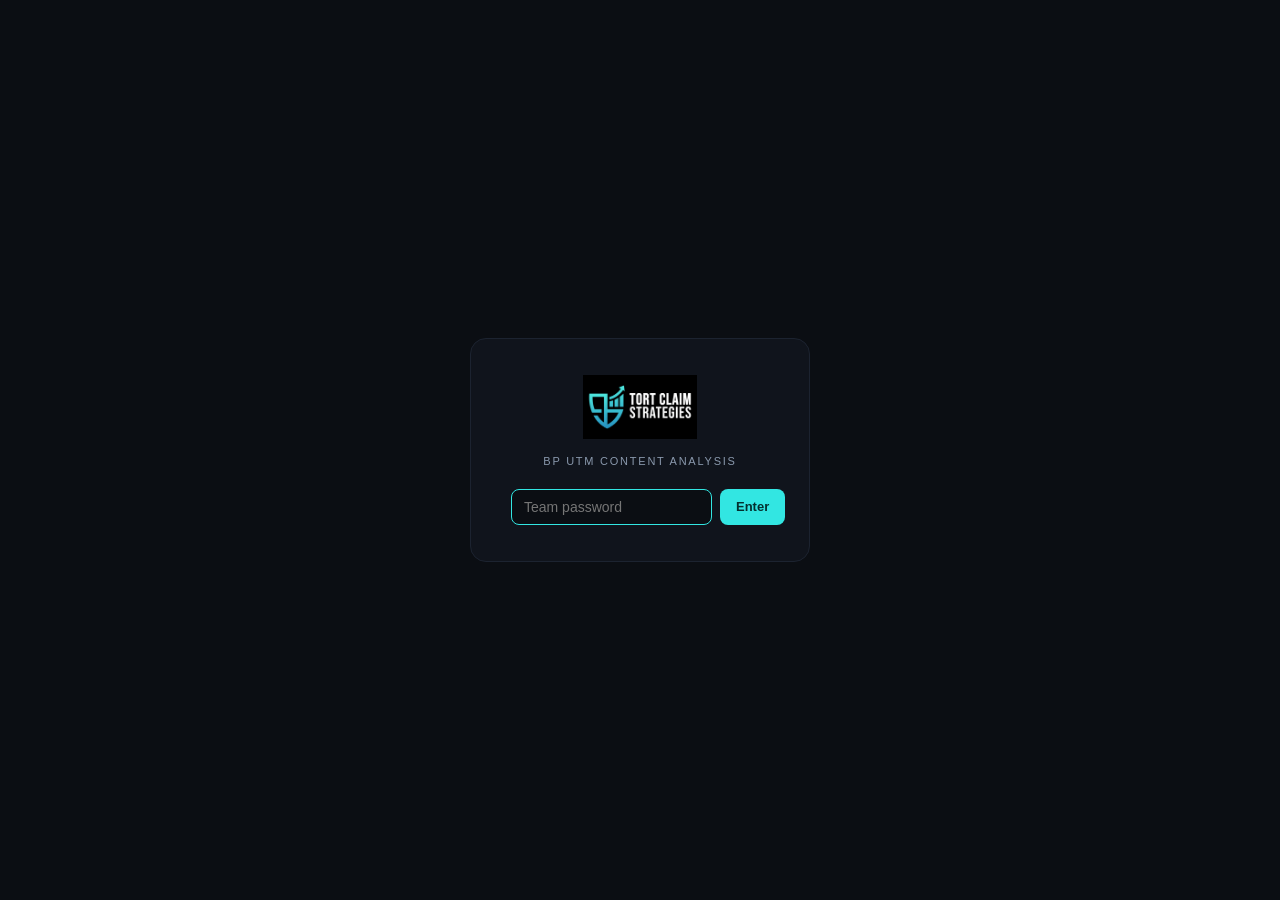
==== bp-utm.html @ a40df975 "Add BP UTM Content Analysis page with 6 filters (platform, tort, marketer, window, min payable, min " ====
<!DOCTYPE html>
<html lang="en">
<head>
<meta charset="UTF-8">
<meta name="viewport" content="width=device-width, initial-scale=1.0">
<title>BP UTM Content Analysis — TCS</title>
<link rel="stylesheet" href="styles.css">
<style>
/* BP UTM Analysis — 6-filter layout */
.bp-utm-controls { background: var(--bg2); border: 1px solid var(--line-dark); border-radius: 14px; padding: 18px 20px; margin-bottom: 20px; }
.bp-utm-controls-row { display: flex; gap: 14px; flex-wrap: wrap; align-items: flex-end; }
.bp-utm-controls label { font-size: 11px; color: var(--muted); text-transform: uppercase; letter-spacing: .08em; display: block; margin-bottom: 4px; }
.bp-utm-controls select, .bp-utm-controls input { background: #0b0e13; border: 1px solid var(--line-dark); border-radius: 8px; color: #e8eef5; padding: 8px 12px; font-size: 13px; outline: none; }
.bp-utm-controls select:focus, .bp-utm-controls input:focus { border-color: var(--accent); }
.bp-utm-controls button { background: var(--accent); color: #04302f; font-weight: 700; border: none; border-radius: 8px; padding: 8px 20px; font-size: 13px; cursor: pointer; }
.bp-utm-controls button:hover { background: var(--accent2); }
.bp-utm-controls .num-input { width: 80px; }

.bp-utm-section { margin-bottom: 28px; }
.bp-utm-section-title { font-size: 12px; letter-spacing: .16em; text-transform: uppercase; color: var(--accent); margin: 26px 0 12px; display: flex; align-items: center; gap: 10px; }
.bp-utm-section-title::after { content: ""; flex: 1; height: 1px; background: var(--line-dark); }

.bp-utm-total { background: var(--bg2); border: 1px solid var(--line-dark); border-radius: 12px; padding: 16px 20px; margin-bottom: 16px; }
.bp-utm-total .big { font-size: 18px; font-weight: 700; color: #fff; }
.bp-utm-total .small { font-size: 12px; color: var(--muted); margin-top: 4px; }

.bp-utm-table-wrap { background: var(--panel); color: var(--ink); border-radius: 14px; overflow: hidden; box-shadow: 0 10px 30px rgba(0,0,0,.35); margin-top: 6px; }
.bp-utm-table-wrap .scroll { overflow-x: auto; }
.bp-utm-table { width: 100%; border-collapse: collapse; font-size: 12.5px; }
.bp-utm-table thead th { background: var(--panel2); color: var(--ink-soft); text-align: left; font-size: 10.5px; text-transform: uppercase; letter-spacing: .06em; padding: 10px 12px; border-bottom: 1px solid var(--line); }
.bp-utm-table tbody td { padding: 10px 12px; border-bottom: 1px solid var(--line); vertical-align: middle; }
.bp-utm-table tbody tr:last-child td { border-bottom: none; }
.bp-utm-table tbody tr:hover { background: #f0f6f9; }
.bp-utm-table .num { text-align: right; font-variant-numeric: tabular-nums; }
.bp-utm-table .label { font-weight: 600; color: var(--ink); max-width: 400px; }
.bp-utm-table .marketer-tag { font-size: 10px; font-weight: 700; padding: 2px 6px; border-radius: 4px; margin-right: 6px; }
.bp-utm-table .marketer-jor { background: rgba(50,230,226,.14); color: #0a8a86; }
.bp-utm-table .marketer-cha { background: rgba(245,165,36,.14); color: #a86a08; }
.bp-utm-table .marketer-mo { background: rgba(48,164,108,.14); color: #1f7a4d; }
.bp-utm-table .marketer-unt { background: rgba(138,153,173,.14); color: #5b6b7f; }
.bp-utm-table .platform-tag { font-size: 9px; font-weight: 700; padding: 2px 5px; border-radius: 4px; margin-right: 4px; }
.bp-utm-table .platform-meta { background: rgba(24,119,242,.14); color: #1877f2; }
.bp-utm-table .platform-yt { background: rgba(255,0,0,.14); color: #ff0000; }

.cvr-high { color: var(--green); font-weight: 700; }
.cvr-mid { color: #a86a08; font-weight: 600; }
.cvr-low { color: var(--red); font-weight: 600; }

.flag { font-size: 11px; margin-left: 6px; }
.flag-green { color: var(--green); }
.flag-amber { color: var(--amber); }
.flag-red { color: var(--red); }

.dim-grid { display: grid; grid-template-columns: repeat(auto-fit, minmax(280px, 1fr)); gap: 14px; margin-top: 12px; }
.dim-card { background: var(--bg2); border: 1px solid var(--line-dark); border-radius: 10px; padding: 12px 14px; }
.dim-card h5 { font-size: 11px; color: var(--accent); text-transform: uppercase; letter-spacing: .1em; margin-bottom: 8px; }
.dim-row { display: flex; justify-content: space-between; font-size: 12px; padding: 4px 0; border-bottom: 1px solid var(--line-dark); }
.dim-row:last-child { border-bottom: none; }
.dim-row .v { font-weight: 600; color: #fff; }
.dim-row .n { color: var(--muted); font-variant-numeric: tabular-nums; }

.loading-utm { text-align: center; color: var(--muted); font-size: 14px; padding: 60px 0; }
.error-utm { text-align: center; color: var(--red); font-size: 14px; padding: 60px 0; }
.empty-utm { text-align: center; color: var(--muted); font-size: 14px; padding: 40px; font-style: italic; }

@media (max-width: 820px) {
  .bp-utm-controls-row { flex-direction: column; align-items: stretch; }
  .dim-grid { grid-template-columns: 1fr; }
}
</style>
</head>
<body>

<!-- Password gate -->
<div id="gate" class="gate">
  <div class="gate-box">
    <img src="assets/logo.png" alt="Tort Claim Strategies">
    <div class="gate-sub">BP UTM Content Analysis</div>
    <form id="gate-form" autocomplete="off">
      <input type="password" id="gate-pw" placeholder="Team password" autofocus>
      <button type="submit">Enter</button>
    </form>
    <div id="gate-err" class="gate-err hidden">Wrong password.</div>
  </div>
</div>

<div id="app" class="wrap hidden">
  <header>
    <div class="brand">
      <img src="assets/logo.png" alt="Tort Claim Strategies">
      <div class="sub">BP UTM Content Analysis</div>
    </div>
    <div style="display:flex;gap:12px;align-items:center">
      <a href="index.html" style="color:var(--accent);font-size:12px;text-decoration:none;border:1px solid var(--line-dark);padding:6px 12px;border-radius:6px;">← Dashboard</a>
      <div class="fresh" id="fresh">Loading…</div>
    </div>
  </header>

  <div id="content">
    <div class="loading-utm">Loading BP UTM data…</div>
  </div>

  <footer id="footer">TCS Internal · BP UTM Content Analysis · <span class="amber-text">shared-password access</span></footer>
</div>

<script>
const TCS_DASH_PASSWORD = "tcs";
const AUTH_KEY = "tcs_bp_utm_auth";

// Password gate
(function initGate() {
  const gate = document.getElementById("gate");
  const app = document.getElementById("app");
  const form = document.getElementById("gate-form");
  const pw = document.getElementById("gate-pw");
  const err = document.getElementById("gate-err");

  function unlock() {
    gate.classList.add("hidden");
    app.classList.remove("hidden");
    loadData();
  }

  if (sessionStorage.getItem(AUTH_KEY) === "1") { unlock(); return; }

  form.addEventListener("submit", (e) => {
    e.preventDefault();
    if (pw.value === TCS_DASH_PASSWORD) {
      sessionStorage.setItem(AUTH_KEY, "1");
      unlock();
    } else {
      err.classList.remove("hidden");
      pw.value = "";
      pw.focus();
    }
  });
})();

let rawData = null;
let currentPlatform = "all";
let currentTort = "all";
let currentMarketer = "all";
let currentWindow = "7d";
let minPayable = 5;
let minSigned = 1;

function esc(s) {
  return String(s).replace(/[&<>"']/g, (c) => ({
    "&": "&amp;", "<": "&lt;", ">": "&gt;", '"': "&quot;", "'": "&#39;"
  }[c]));
}

function fmtPct(v) {
  if (v === null || v === undefined) return "—";
  return Number(v).toFixed(1).replace(/\.0$/, "") + "%";
}

function cvrClass(v, target) {
  if (v === null || v === undefined) return "";
  if (target && v >= target) return "cvr-high";
  if (v >= 15) return "cvr-high";
  if (v >= 8) return "cvr-mid";
  return "cvr-low";
}

function cvrFlag(v, target) {
  if (v === null || v === undefined) return "";
  if (target && v >= target) return '<span class="flag flag-green">✅</span>';
  if (v >= 25) return '<span class="flag flag-green">✅</span>';
  if (v >= 15) return '<span class="flag flag-amber">⚠️</span>';
  return '<span class="flag flag-red">🔴</span>';
}

function marketerTag(m) {
  const cls = m === "Jordan" ? "marketer-jor" : m === "Charlie" ? "marketer-cha" : m === "Morane" ? "marketer-mo" : "marketer-unt";
  const short = m === "Jordan" ? "JOR" : m === "Charlie" ? "CHA" : m === "Morane" ? "MO" : "UNT";
  return `<span class="marketer-tag ${cls}">${short}</span>`;
}

function platformTag(p) {
  if (p === "Meta") return '<span class="platform-tag platform-meta">M</span>';
  if (p === "YouTube") return '<span class="platform-tag platform-yt">YT</span>';
  return '';
}

async function loadData() {
  try {
    const r = await fetch("bp_utm_data.json?t=" + Date.now());
    if (!r.ok) throw new Error("No bp_utm_data.json — run build_bp_utm_data.py first");
    rawData = await r.json();
    document.getElementById("fresh").innerHTML = 
      `Data as of <b>${rawData.generated_at}</b>`;
    renderControls();
    renderAnalysis();
  } catch (e) {
    document.getElementById("content").innerHTML = 
      `<div class="error-utm">Failed to load data: ${esc(e.message)}<br><br>
       <small>Run: HOME=/Users/andyoc python3 build_bp_utm_data.py</small></div>`;
  }
}

function renderControls() {
  // Build tort options
  const tortOptions = [`<option value="all">All Torts</option>`].concat(
    rawData.torts.map(t => `<option value="${t.tort_id}" ${currentTort === t.tort_id ? "selected" : ""}>${t.tort_name}</option>`)
  ).join("");
  
  // Build platform options
  const platformOptions = [
    `<option value="all" ${currentPlatform === "all" ? "selected" : ""}>All Platforms</option>`,
    `<option value="Meta" ${currentPlatform === "Meta" ? "selected" : ""}>Meta</option>`,
    `<option value="YouTube" ${currentPlatform === "YouTube" ? "selected" : ""}>YouTube</option>`
  ].join("");
  
  // Build marketer options
  const marketerOptions = [
    `<option value="all" ${currentMarketer === "all" ? "selected" : ""}>All Marketers</option>`,
    `<option value="Jordan" ${currentMarketer === "Jordan" ? "selected" : ""}>Jordan</option>`,
    `<option value="Charlie" ${currentMarketer === "Charlie" ? "selected" : ""}>Charlie</option>`,
    `<option value="Morane" ${currentMarketer === "Morane" ? "selected" : ""}>Morane</option>`,
    `<option value="Untagged" ${currentMarketer === "Untagged" ? "selected" : ""}>Untagged</option>`
  ].join("");
  
  // Build window options
  const windowOptions = ["7d", "14d", "30d", "Lifetime"].map(w =>
    `<option value="${w}" ${currentWindow === w ? "selected" : ""}>${w}</option>`
  ).join("");
  
  const html = `
    <div class="bp-utm-controls">
      <div class="bp-utm-controls-row">
        <div>
          <label>Ad Platform</label>
          <select id="filter-platform" onchange="currentPlatform=this.value; renderAnalysis()">${platformOptions}</select>
        </div>
        <div>
          <label>Tort</label>
          <select id="filter-tort" onchange="currentTort=this.value; renderAnalysis()">${tortOptions}</select>
        </div>
        <div>
          <label>Marketer</label>
          <select id="filter-marketer" onchange="currentMarketer=this.value; renderAnalysis()">${marketerOptions}</select>
        </div>
        <div>
          <label>Window</label>
          <select id="filter-window" onchange="currentWindow=this.value; renderAnalysis()">${windowOptions}</select>
        </div>
        <div>
          <label>Min Payable</label>
          <input type="number" class="num-input" id="filter-min-payable" value="${minPayable}" min="1" onchange="minPayable=parseInt(this.value)||1; renderAnalysis()">
        </div>
        <div>
          <label>Min Signed</label>
          <input type="number" class="num-input" id="filter-min-signed" value="${minSigned}" min="0" onchange="minSigned=parseInt(this.value)||0; renderAnalysis()">
        </div>
        <div>
          <button onclick="loadData()">↻ Refresh</button>
        </div>
      </div>
    </div>
    <div id="analysis"></div>
  `;
  document.getElementById("content").innerHTML = html;
}

function renderAnalysis() {
  // Collect all creatives across torts matching filters
  let allCreatives = [];
  let allMarketers = {};
  let allConcepts = {};
  let allDimensions = {};
  let totalPayable = 0;
  let totalSigned = 0;
  
  for (const tort of rawData.torts) {
    if (currentTort !== "all" && tort.tort_id !== currentTort) continue;
    
    const target = tort.target_cvr;
    
    for (const [platform, pdata] of Object.entries(tort.platforms || {})) {
      if (currentPlatform !== "all" && platform !== currentPlatform) continue;
      
      const w = pdata.windows[currentWindow];
      if (!w || !w.total) continue;
      
      // Accumulate totals
      totalPayable += w.total.payable || 0;
      totalSigned += w.total.signed || 0;
      
      // Accumulate marketers
      for (const m of (w.marketers || [])) {
        if (currentMarketer !== "all" && m.name !== currentMarketer) continue;
        if (!allMarketers[m.name]) allMarketers[m.name] = { payable: 0, signed: 0 };
        allMarketers[m.name].payable += m.payable;
        allMarketers[m.name].signed += m.signed;
      }
      
      // Accumulate concepts
      for (const c of (w.concepts || [])) {
        if (!allConcepts[c.concept]) allConcepts[c.concept] = { payable: 0, signed: 0 };
        allConcepts[c.concept].payable += c.payable;
        allConcepts[c.concept].signed += c.signed;
      }
      
      // Accumulate dimensions
      for (const [dn, rows] of Object.entries(w.dimensions || {})) {
        if (!allDimensions[dn]) allDimensions[dn] = {};
        for (const r of rows) {
          if (!allDimensions[dn][r.value]) allDimensions[dn][r.value] = { payable: 0, signed: 0 };
          allDimensions[dn][r.value].payable += r.payable;
          allDimensions[dn][r.value].signed += r.signed;
        }
      }
      
      // Accumulate creatives
      for (const c of (w.creatives || [])) {
        if (currentMarketer !== "all" && c.marketer !== currentMarketer) continue;
        if (c.payable < minPayable) continue;
        if (c.signed < minSigned) continue;
        allCreatives.push({
          ...c,
          tort_name: tort.tort_name,
          target_cvr: target
        });
      }
    }
  }
  
  // Sort creatives by CVR desc, then signed desc
  allCreatives.sort((a, b) => {
    const cvrA = a.payable > 0 ? a.signed / a.payable : 0;
    const cvrB = b.payable > 0 ? b.signed / b.payable : 0;
    if (cvrB !== cvrA) return cvrB - cvrA;
    return b.signed - a.signed;
  });
  
  // Convert marketers to array
  const marketersArr = Object.entries(allMarketers).map(([name, d]) => ({
    name,
    payable: d.payable,
    signed: d.signed,
    cvr: d.payable > 0 ? round(100 * d.signed / d.payable, 1) : null
  })).sort((a, b) => b.payable - a.payable);
  
  // Convert concepts to array
  const conceptsArr = Object.entries(allConcepts).map(([concept, d]) => ({
    concept,
    payable: d.payable,
    signed: d.signed,
    cvr: d.payable > 0 ? round(100 * d.signed / d.payable, 1) : null
  })).filter(c => c.payable >= minPayable).sort((a, b) => b.payable - a.payable);
  
  // Build HTML
  let html = "";
  
  // TOTAL
  const totalCvr = totalPayable > 0 ? round(100 * totalSigned / totalPayable, 1) : null;
  html += `<div class="bp-utm-section">
    <div class="bp-utm-section-title">TOTAL — ${currentPlatform === "all" ? "All Platforms" : currentPlatform} — ${currentTort === "all" ? "All Torts" : rawData.torts.find(t => t.tort_id === currentTort)?.tort_name || currentTort} — ${currentWindow}</div>
    <div class="bp-utm-total">
      <div class="big">payable=${totalPayable.toLocaleString()} signed=${totalSigned.toLocaleString()} cvr=${fmtPct(totalCvr)}</div>
      <div class="small">Filters: platform=${currentPlatform} · tort=${currentTort} · marketer=${currentMarketer} · window=${currentWindow} · min_payable=${minPayable} · min_signed=${minSigned}</div>
    </div>
  </div>`;
  
  // MARKETERS
  if (marketersArr.length) {
    html += `<div class="bp-utm-section">
      <div class="bp-utm-section-title">Marketers</div>
      <div class="bp-utm-table-wrap"><div class="scroll"><table class="bp-utm-table">
        <thead><tr><th>Marketer</th><th class="num">Payable</th><th class="num">Signed</th><th class="num">CVR</th></tr></thead>
        <tbody>${marketersArr.map(m => `
          <tr>
            <td class="label">${marketerTag(m.name)} ${esc(m.name)}</td>
            <td class="num">${m.payable.toLocaleString()}</td>
            <td class="num">${m.signed.toLocaleString()}</td>
            <td class="num ${cvrClass(m.cvr, null)}">${fmtPct(m.cvr)} ${cvrFlag(m.cvr, null)}</td>
          </tr>`).join("")}
        </tbody>
      </table></div></div>
    </div>`;
  }
  
  // CONCEPTS
  if (conceptsArr.length) {
    html += `<div class="bp-utm-section">
      <div class="bp-utm-section-title">Concepts</div>
      <div class="bp-utm-table-wrap"><div class="scroll"><table class="bp-utm-table">
        <thead><tr><th>Concept</th><th class="num">Payable</th><th class="num">Signed</th><th class="num">CVR</th></tr></thead>
        <tbody>${conceptsArr.map(c => `
          <tr>
            <td class="label">${esc(c.concept)}</td>
            <td class="num">${c.payable.toLocaleString()}</td>
            <td class="num">${c.signed.toLocaleString()}</td>
            <td class="num ${cvrClass(c.cvr, null)}">${fmtPct(c.cvr)} ${cvrFlag(c.cvr, null)}</td>
          </tr>`).join("")}
        </tbody>
      </table></div></div>
    </div>`;
  }
  
  // DIMENSIONS
  const dimOrder = ['hook', 'concept', 'audience', 'visual', 'version', 'suffix', 'format'];
  const dimNames = {hook: 'Hook', concept: 'Concept', audience: 'Audience', visual: 'Visual', version: 'Version', suffix: 'Suffix', format: 'Format'};
  let dimHtml = "";
  for (const dn of dimOrder) {
    const rows = allDimensions[dn];
    if (!rows) continue;
    const rowsArr = Object.entries(rows).map(([value, d]) => ({
      value,
      payable: d.payable,
      signed: d.signed,
      cvr: d.payable > 0 ? round(100 * d.signed / d.payable, 1) : null
    })).filter(r => r.payable >= 8).sort((a, b) => {
      const cvrA = a.payable > 0 ? a.signed / a.payable : 0;
      const cvrB = b.payable > 0 ? b.signed / b.payable : 0;
      return cvrB - cvrA;
    });
    if (!rowsArr.length) continue;
    dimHtml += `<div class="dim-card">
      <h5>${dimNames[dn] || dn}</h5>
      ${rowsArr.map(r => `
        <div class="dim-row">
          <span class="v">${esc(r.value)}</span>
          <span class="n">p=${r.payable} s=${r.signed} ${fmtPct(r.cvr)}</span>
        </div>`).join("")}
    </div>`;
  }
  if (dimHtml) {
    html += `<div class="bp-utm-section">
      <div class="bp-utm-section-title">Criteria Tokens</div>
      <div class="dim-grid">${dimHtml}</div>
    </div>`;
  }
  
  // CREATIVES
  if (allCreatives.length) {
    html += `<div class="bp-utm-section">
      <div class="bp-utm-section-title">Creatives (≥${minPayable} payable, ≥${minSigned} signed)</div>
      <div class="bp-utm-table-wrap"><div class="scroll"><table class="bp-utm-table">
        <thead><tr><th>Creative</th><th>Tort</th><th class="num">Payable</th><th class="num">Signed</th><th class="num">CVR</th></tr></thead>
        <tbody>${allCreatives.map(c => `
          <tr>
            <td class="label">${platformTag(c.platform)}${marketerTag(c.marketer)} ${esc(c.label)}</td>
            <td>${esc(c.tort_name)}</td>
            <td class="num">${c.payable.toLocaleString()}</td>
            <td class="num">${c.signed.toLocaleString()}</td>
            <td class="num ${cvrClass(c.cvr, c.target_cvr)}">${fmtPct(c.cvr)} ${cvrFlag(c.cvr, c.target_cvr)}</td>
          </tr>`).join("")}
        </tbody>
      </table></div></div>
    </div>`;
  } else {
    html += `<div class="bp-utm-section">
      <div class="bp-utm-section-title">Creatives</div>
      <div class="empty-utm">No creatives match the current filters (min_payable=${minPayable}, min_signed=${minSigned})</div>
    </div>`;
  }
  
  document.getElementById("analysis").innerHTML = html;
}

function round(v, d) {
  const m = Math.pow(10, d);
  return Math.round(v * m) / m;
}
</script>
</body>
</html>
---- styles.css ----
/* TCS Internal Dashboard — styles derived from approved mockup (dashboard-mockup.html) */
:root{
  --bg:#0b0e13; --bg2:#10141c; --panel:#ffffff; --panel2:#f4f7fa;
  --ink:#0f1520; --ink-soft:#5b6b7f;
  --accent:#32e6e2; --accent2:#6CFFF3; --accent-dim:#123;
  --red:#e5484d; --amber:#f5a524; --green:#30a46c;
  --line:#e3e9f0; --line-dark:#1c2330;
  --muted:#8a99ad;
}
*{box-sizing:border-box; margin:0; padding:0;}
body{
  background:var(--bg); color:#e8eef5;
  font-family:-apple-system, BlinkMacSystemFont, "Segoe UI", Inter, Roboto, Helvetica, Arial, sans-serif;
  padding:28px 32px; line-height:1.4;
}
.wrap{max-width:1240px; margin:0 auto; padding-left:216px;}
.hidden{display:none !important;}
.amber-text{color:var(--amber);}

/* ---------- Password gate ---------- */
.gate{position:fixed; inset:0; z-index:100; background:var(--bg);
      display:flex; align-items:center; justify-content:center;}
.gate-box{background:var(--bg2); border:1px solid var(--line-dark); border-radius:16px;
          padding:36px 40px; text-align:center; width:340px;}
.gate-box img{height:64px; width:auto; margin-bottom:8px;}
.gate-sub{font-size:11px; color:var(--muted); letter-spacing:.16em; text-transform:uppercase; margin-bottom:20px;}
.gate-box form{display:flex; gap:8px;}
.gate-box input{flex:1; background:#0b0e13; border:1px solid var(--line-dark); border-radius:8px;
                color:#e8eef5; padding:9px 12px; font-size:14px; outline:none;}
.gate-box input:focus{border-color:var(--accent);}
.gate-box button{background:var(--accent); color:#04302f; font-weight:700; border:none;
                 border-radius:8px; padding:9px 16px; font-size:13px; cursor:pointer;}
.gate-box button:hover{background:var(--accent2);}
.gate-err{margin-top:12px; color:var(--red); font-size:12.5px;}

/* ---------- Header ---------- */
header{display:flex; align-items:center; justify-content:space-between; margin-bottom:22px; gap:20px;}
.brand{display:flex; align-items:center; gap:14px;}
.brand img{height:44px; width:auto; display:block;}
.brand .sub{font-size:12px; color:var(--muted); letter-spacing:.14em; text-transform:uppercase;}
.fresh{font-size:12px; color:var(--muted); text-align:right;}
.fresh b{color:var(--accent2); font-weight:600;}
.fresh .warn{color:var(--amber);}
.stale-chip{display:inline-block; margin-top:5px; position:relative;}
.stale-chip summary{list-style:none; cursor:pointer; display:inline-flex; align-items:center; gap:6px;
  background:rgba(245,165,36,.14); color:#ffc46b; border:1px solid rgba(245,165,36,.35);
  font-size:11px; font-weight:700; padding:3px 10px; border-radius:20px; white-space:nowrap;}
.stale-chip summary::-webkit-details-marker{display:none;}
.stale-list{position:absolute; right:0; top:calc(100% + 6px); z-index:20; background:var(--bg2);
  border:1px solid rgba(245,165,36,.4); border-radius:10px; padding:10px 14px; min-width:320px;
  text-align:left; box-shadow:0 12px 30px rgba(0,0,0,.5);}
.stale-list li{list-style:none; color:#ffc46b; font-size:12px; padding:3px 0;}

/* ---------- Section label ---------- */
.slabel{font-size:12px; letter-spacing:.16em; text-transform:uppercase; color:var(--accent);
        margin:26px 0 12px; display:flex; align-items:center; gap:10px;}
.slabel::after{content:""; flex:1; height:1px; background:var(--line-dark);}
.slabel .wl{color:var(--muted); letter-spacing:.04em; text-transform:none; font-size:11.5px;}

/* ---------- Top row: Needs Attention + Priorities ---------- */
.toprow{display:grid; grid-template-columns:1.5fr 1fr; gap:18px;}
.card{background:var(--bg2); border:1px solid var(--line-dark); border-radius:14px; padding:18px 20px;}
.card h3{font-size:13px; color:#fff; margin-bottom:12px; display:flex; align-items:center; gap:8px;}
.card h3 .dot{width:8px;height:8px;border-radius:50%;background:var(--red); box-shadow:0 0 8px var(--red);}
.card h3 .dot.p{background:var(--accent); box-shadow:0 0 8px var(--accent);}
.card .empty{color:var(--muted); font-size:13px; font-style:italic;}

.attn{display:flex; flex-direction:column; gap:10px;}
.attn .row{display:flex; align-items:center; gap:12px; background:#161c27; border:1px solid var(--line-dark);
           border-left:3px solid var(--red); border-radius:10px; padding:11px 14px;}
.attn .row.amber{border-left-color:var(--amber);}
.attn .pill{font-size:10px; font-weight:700; padding:3px 8px; border-radius:20px; white-space:nowrap;}
.pill.red{background:rgba(229,72,77,.16); color:#ff8589;}
.pill.amber{background:rgba(245,165,36,.16); color:#ffc46b;}
.attn .nm{font-weight:600; color:#fff; min-width:110px;}
.attn .rs{color:var(--muted); font-size:13px; flex:1;}
.attn .own{color:var(--accent2); font-size:12px; white-space:nowrap;}

.prio{list-style:none; display:flex; flex-direction:column; gap:9px;}
.prio li{display:flex; gap:11px; align-items:flex-start; font-size:13.5px; color:#d7e0ea;}
.prio .n{flex:none; width:20px;height:20px;border-radius:6px; background:rgba(50,230,226,.14);
         color:var(--accent2); font-size:11px; font-weight:700; display:flex;align-items:center;justify-content:center;}
.andrew{margin-top:12px; padding:11px 13px; background:rgba(50,230,226,.06); border:1px dashed rgba(50,230,226,.3);
        border-radius:10px; font-size:13px; color:#cfe9e8;}
.andrew b{color:var(--accent2);}

/* ---------- KPI strip ---------- */
.kpis{display:grid; grid-template-columns:repeat(6,1fr); gap:14px; margin-top:6px;}
.kpi{background:var(--bg2); border:1px solid var(--line-dark); border-radius:12px; padding:14px 16px;}
.kpi .l{font-size:11px; color:var(--muted); text-transform:uppercase; letter-spacing:.08em;}
.kpi .v{font-size:24px; font-weight:700; color:#fff; margin-top:4px;}
.kpi .d{font-size:11.5px; margin-top:3px;}
.d.up{color:var(--green);} .d.dn{color:var(--red);} .d.fl{color:var(--muted);}
.kpi-caveat{margin-top:10px; font-size:12px; color:#ffc46b; background:rgba(245,165,36,.09);
  border:1px solid rgba(245,165,36,.3); border-radius:10px; padding:9px 13px;}

/* ---------- Torts table ---------- */
.tablecard{background:var(--panel); color:var(--ink); border-radius:14px; overflow:hidden;
           box-shadow:0 10px 30px rgba(0,0,0,.35); margin-top:6px;}
.tablecard .scroll{overflow-x:auto;}
table{width:100%; border-collapse:collapse; font-size:13px;}
thead th{background:var(--panel2); color:var(--ink-soft); text-align:left; font-size:11px;
         text-transform:uppercase; letter-spacing:.06em; padding:11px 14px; border-bottom:1px solid var(--line);}
tbody td{padding:11px 14px; border-bottom:1px solid var(--line); vertical-align:middle;}
tbody tr:last-child td{border-bottom:none;}
tbody tr:hover{background:#f0f6f9;}
tbody tr.stale{background:rgba(245,165,36,.08);}
tbody tr.stale:hover{background:rgba(245,165,36,.14);}
.tort{font-weight:700; color:var(--ink);}
.st{display:inline-flex; align-items:center; gap:6px; font-size:11px; font-weight:700; padding:3px 9px; border-radius:20px; white-space:nowrap;}
.st .d{width:7px;height:7px;border-radius:50%;}
.st.g{background:rgba(48,164,108,.12); color:#1f7a4d;} .st.g .d{background:var(--green);}
.st.a{background:rgba(245,165,36,.14); color:#a86a08;} .st.a .d{background:var(--amber);}
.st.r{background:rgba(229,72,77,.12); color:#c2252b;} .st.r .d{background:var(--red);}
td.num{font-variant-numeric:tabular-nums; text-align:right;}
th.num{text-align:right;}
.neg{color:var(--red); font-weight:600;} .pos{color:var(--green); font-weight:600;}
.mid{color:#a86a08; font-weight:600;}
.stale-val{color:#a86a08; font-weight:600; white-space:nowrap;}
.caveat{display:block; color:#a86a08; font-size:10.5px; font-weight:400; margin-top:2px;
        max-width:190px; white-space:normal; text-align:right; margin-left:auto;}
.note{color:var(--ink-soft); font-size:12px; max-width:210px;}
.note .you{color:#0a8a86; font-weight:600;}

/* ---------- Buyers cards ---------- */
.buyers{display:grid; grid-template-columns:repeat(5,1fr); gap:14px; margin-top:6px;}
.buyer{background:var(--panel); color:var(--ink); border-radius:13px; padding:15px 16px;
       box-shadow:0 8px 22px rgba(0,0,0,.3); border-top:3px solid var(--green); display:flex; flex-direction:column;}
.buyer.warn{border-top-color:var(--amber);} .buyer.bad{border-top-color:var(--red);}
.buyer h4{font-size:14px; display:flex; justify-content:space-between; align-items:center; margin-bottom:10px; gap:8px;}
.buyer .bnote{font-size:11.5px; color:var(--ink-soft); background:var(--panel2);
              border-radius:8px; padding:7px 9px; margin-bottom:10px;}
.buyer .bnote .you{color:#0a8a86; font-weight:600;}
.buyer .bnote.none{font-style:italic;}
.buyer .sec{font-size:10px; font-weight:700; letter-spacing:.1em; text-transform:uppercase;
            color:var(--ink-soft); margin:8px 0 6px;}
.runway-item{margin-bottom:9px;}
.runway-item .rt{display:flex; justify-content:space-between; font-size:11.5px; margin-bottom:3px;}
.runway-item .rt b{font-weight:600; color:var(--ink);}
.runway-item .rt span{color:var(--ink-soft); font-variant-numeric:tabular-nums;}
.bar{height:6px; background:#e8eef4; border-radius:4px; overflow:hidden;}
.bar i{display:block; height:100%; border-radius:4px; background:var(--accent); min-width:2px;}
.bar i.hot{background:var(--red);} .bar i.warm{background:var(--amber);}
.runway-cap{font-size:10.5px; color:var(--ink-soft); margin-top:3px;}
.nocap{font-size:11px; color:var(--ink-soft); font-style:italic;}
.rw-empty{font-size:11.5px; color:var(--ink-soft); font-style:italic;}
.tags{display:flex; flex-wrap:wrap; gap:5px;}
.tag{font-size:10.5px; font-weight:600; background:rgba(50,230,226,.13); color:#0a7a77;
     padding:2px 8px; border-radius:20px; white-space:nowrap;}
.tag.up{background:#eef2f7; color:var(--ink-soft);}
.tags .none{font-size:11px; color:var(--ink-soft); font-style:italic;}

/* ---------- Footer / states ---------- */
footer{margin-top:26px; font-size:11px; color:var(--muted); text-align:center;}
.loading{text-align:center; color:var(--muted); font-size:14px; padding:80px 0;}
.refresh-badge{position:fixed; top:14px; right:16px; z-index:50; background:var(--amber); color:#000;
  font-size:10px; font-weight:800; padding:4px 10px; border-radius:6px; letter-spacing:.1em; text-transform:uppercase;}


/* ---------- Left sidebar nav (added Aug 11 2026) ---------- */
.sidebar{position:fixed; left:0; top:0; bottom:0; width:196px; z-index:40;
  background:var(--bg2); border-right:1px solid var(--line-dark);
  padding:22px 14px; display:flex; flex-direction:column; gap:6px;}
.sidebar .sb-brand{display:flex; align-items:center; gap:9px; padding:0 6px 18px;
  border-bottom:1px solid var(--line-dark); margin-bottom:14px;}
.sidebar .sb-brand img{width:26px; height:26px; border-radius:6px;}
.sidebar .sb-brand span{font-size:10.5px; color:var(--muted); letter-spacing:.12em;
  text-transform:uppercase; line-height:1.3;}
.navitem{display:flex; align-items:center; gap:11px; padding:11px 12px; border-radius:10px;
  color:#c6d2df; font-size:13.5px; font-weight:500; cursor:pointer; border:1px solid transparent;
  transition:background .12s, color .12s; user-select:none;}
.navitem:hover{background:#161c27; color:#fff;}
.navitem.active{background:rgba(50,230,226,.10); color:var(--accent2);
  border-color:rgba(50,230,226,.28);}
.navitem .ico{width:18px; text-align:center; font-size:14px; flex:none;}
.sidebar .sb-foot{margin-top:auto; font-size:10px; color:var(--muted); padding:10px 6px 0;
  border-top:1px solid var(--line-dark); letter-spacing:.04em;}

/* ---------- Placeholder pages (Meta / YouTube / UTM) ---------- */
.pagehead{font-size:12px; letter-spacing:.16em; text-transform:uppercase; color:var(--accent);
  margin:4px 0 6px; display:flex; align-items:center; gap:10px;}
.pagehead::after{content:""; flex:1; height:1px; background:var(--line-dark);}
.pagetitle{font-size:22px; font-weight:700; color:#fff; margin-bottom:6px;}
.pagesub{color:var(--muted); font-size:13.5px; margin-bottom:20px;}
.placeholder{background:var(--bg2); border:1px dashed var(--line-dark); border-radius:14px;
  padding:40px 24px; text-align:center; color:var(--muted);}
.placeholder .big{font-size:15px; color:#d7e0ea; font-weight:600; margin-bottom:6px;}
.placeholder .small{font-size:12.5px; font-style:italic;}

/* ---------- Team Notes & Requests (Supabase) ---------- */
.notes-section{margin-top:28px;}
.notes-form{background:var(--bg2); border:1px solid var(--line-dark); border-radius:14px;
  padding:16px 18px; margin-bottom:14px;}
.notes-form-row{display:flex; gap:10px; margin-bottom:10px;}
.notes-form-row input{flex:1; background:#0b0e13; border:1px solid var(--line-dark); border-radius:8px;
  color:#e8eef5; padding:9px 12px; font-size:13px; outline:none;}
.notes-form-row input:focus{border-color:var(--accent);}
.notes-form-row select{background:#0b0e13; border:1px solid var(--line-dark); border-radius:8px;
  color:#e8eef5; padding:9px 12px; font-size:13px; outline:none; cursor:pointer;}
.notes-form textarea{width:100%; background:#0b0e13; border:1px solid var(--line-dark); border-radius:8px;
  color:#e8eef5; padding:9px 12px; font-size:13px; outline:none; resize:vertical;
  font-family:inherit; margin-bottom:10px;}
.notes-form textarea:focus{border-color:var(--accent);}
.notes-form button{background:var(--accent); color:#04302f; font-weight:700; border:none;
  border-radius:8px; padding:9px 20px; font-size:13px; cursor:pointer;}
.notes-form button:hover{background:var(--accent2);}
.notes-list{display:flex; flex-direction:column; gap:10px;}
.note-item{background:var(--bg2); border:1px solid var(--line-dark); border-radius:10px;
  padding:12px 14px;}
.note-meta{display:flex; align-items:center; gap:10px; margin-bottom:6px;}
.note-kind{font-size:9px; font-weight:800; padding:2px 6px; border-radius:4px;
  background:rgba(50,230,226,.14); color:var(--accent2); letter-spacing:.06em;}
.note-kind.req{background:rgba(245,165,36,.16); color:#ffc46b;}
.note-author{font-size:12px; font-weight:600; color:#fff;}
.note-ts{font-size:11px; color:var(--muted); margin-left:auto;}
.note-body{font-size:13px; color:#d7e0ea; line-height:1.5;}
.note-empty{color:var(--muted); font-size:13px; font-style:italic; text-align:center;
  padding:20px;}
.note-err{color:var(--red); font-size:13px; text-align:center; padding:20px;}

/* ---------- Responsive: collapse sidebar ---------- */
@media (max-width:820px){
  .sidebar{position:static; width:100%; flex-direction:row; flex-wrap:wrap;
    border-right:none; border-bottom:1px solid var(--line-dark); padding:10px;}
  .sidebar .sb-brand, .sidebar .sb-foot{display:none;}
  .navitem{padding:8px 10px; font-size:12.5px;}
  .wrap{padding-left:0;}
}

/* ---------- Responsive ---------- */
@media (max-width:1100px){
  .buyers{grid-template-columns:repeat(3,1fr);}
  .kpis{grid-template-columns:repeat(3,1fr);}
}
@media (max-width:820px){
  body{padding:18px 14px;}
  .toprow{grid-template-columns:1fr;}
  .buyers{grid-template-columns:repeat(2,1fr);}
  .kpis{grid-template-columns:repeat(2,1fr);}
  header{flex-direction:column; align-items:flex-start; gap:10px;}
  .fresh{text-align:left;}
  .stale-list{left:0; right:auto;}
}
@media (max-width:520px){
  .buyers{grid-template-columns:1fr;}
}
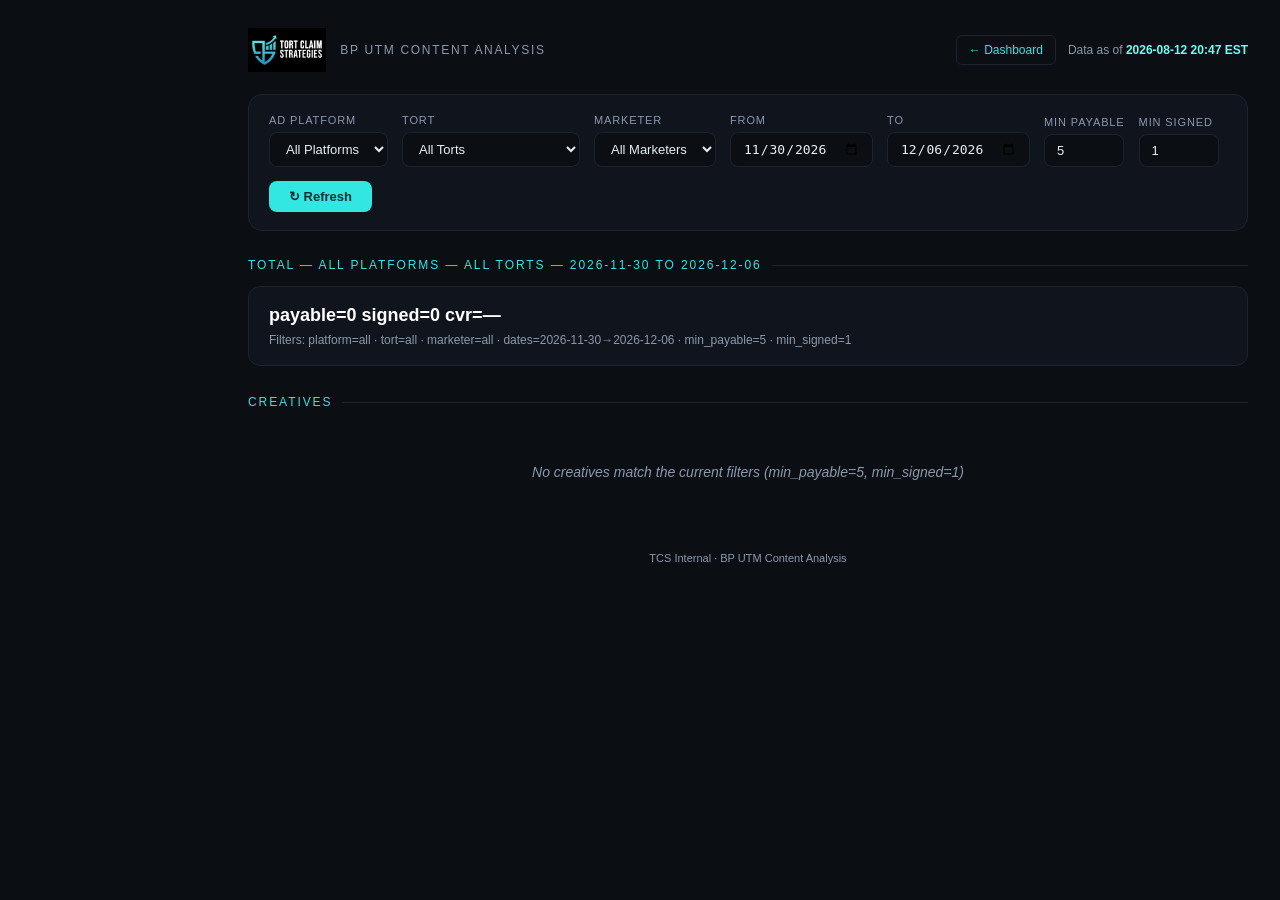
==== commit 63f7ab11: "Remove password gate from all pages (index, utm, bp-utm) — obscure URL only" ====
--- a/bp-utm.html
+++ b/bp-utm.html
@@ -71,20 +71,9 @@
 </head>
 <body>
 
-<!-- Password gate -->
-<div id="gate" class="gate">
-  <div class="gate-box">
-    <img src="assets/logo.png" alt="Tort Claim Strategies">
-    <div class="gate-sub">BP UTM Content Analysis</div>
-    <form id="gate-form" autocomplete="off">
-      <input type="password" id="gate-pw" placeholder="Team password" autofocus>
-      <button type="submit">Enter</button>
-    </form>
-    <div id="gate-err" class="gate-err hidden">Wrong password.</div>
-  </div>
-</div>
-
-<div id="app" class="wrap hidden">
+<!-- Password gate removed (Aug 12 2026, per Andrew) — obscure URL only -->
+
+<div id="app" class="wrap">
   <header>
     <div class="brand">
       <img src="assets/logo.png" alt="Tort Claim Strategies">
@@ -100,47 +89,20 @@
     <div class="loading-utm">Loading BP UTM data…</div>
   </div>
 
-  <footer id="footer">TCS Internal · BP UTM Content Analysis · <span class="amber-text">shared-password access</span></footer>
+  <footer id="footer">TCS Internal · BP UTM Content Analysis</footer>
 </div>
 
 <script>
-const TCS_DASH_PASSWORD = "tcs";
-const AUTH_KEY = "tcs_bp_utm_auth";
-
-// Password gate
-(function initGate() {
-  const gate = document.getElementById("gate");
-  const app = document.getElementById("app");
-  const form = document.getElementById("gate-form");
-  const pw = document.getElementById("gate-pw");
-  const err = document.getElementById("gate-err");
-
-  function unlock() {
-    gate.classList.add("hidden");
-    app.classList.remove("hidden");
-    loadData();
-  }
-
-  if (sessionStorage.getItem(AUTH_KEY) === "1") { unlock(); return; }
-
-  form.addEventListener("submit", (e) => {
-    e.preventDefault();
-    if (pw.value === TCS_DASH_PASSWORD) {
-      sessionStorage.setItem(AUTH_KEY, "1");
-      unlock();
-    } else {
-      err.classList.remove("hidden");
-      pw.value = "";
-      pw.focus();
-    }
-  });
-})();
+// Password gate removed (Aug 12 2026, per Andrew) — obscure URL only.
+// Auto-load data on page open.
+loadData();
 
 let rawData = null;
 let currentPlatform = "all";
 let currentTort = "all";
 let currentMarketer = "all";
-let currentWindow = "7d";
+let dateFrom = "";
+let dateTo = "";
 let minPayable = 5;
 let minSigned = 1;
 
@@ -221,10 +183,11 @@
     `<option value="Untagged" ${currentMarketer === "Untagged" ? "selected" : ""}>Untagged</option>`
   ].join("");
   
-  // Build window options
-  const windowOptions = ["7d", "14d", "30d", "Lifetime"].map(w =>
-    `<option value="${w}" ${currentWindow === w ? "selected" : ""}>${w}</option>`
-  ).join("");
+  // Default date range: last 7 days
+  const today = new Date().toISOString().split('T')[0];
+  const weekAgo = new Date(Date.now() - 6 * 24 * 60 * 60 * 1000).toISOString().split('T')[0];
+  if (!dateFrom) dateFrom = weekAgo;
+  if (!dateTo) dateTo = today;
   
   const html = `
     <div class="bp-utm-controls">
@@ -242,8 +205,12 @@
           <select id="filter-marketer" onchange="currentMarketer=this.value; renderAnalysis()">${marketerOptions}</select>
         </div>
         <div>
-          <label>Window</label>
-          <select id="filter-window" onchange="currentWindow=this.value; renderAnalysis()">${windowOptions}</select>
+          <label>From</label>
+          <input type="date" id="filter-date-from" value="${dateFrom}" onchange="dateFrom=this.value; renderAnalysis()">
+        </div>
+        <div>
+          <label>To</label>
+          <input type="date" id="filter-date-to" value="${dateTo}" onchange="dateTo=this.value; renderAnalysis()">
         </div>
         <div>
           <label>Min Payable</label>
@@ -264,11 +231,8 @@
 }
 
 function renderAnalysis() {
-  // Collect all creatives across torts matching filters
-  let allCreatives = [];
-  let allMarketers = {};
-  let allConcepts = {};
-  let allDimensions = {};
+  // Collect all leads matching filters, then aggregate by creative
+  let creativeMap = {};  // key: platform|marketer|label|tort -> {payable, signed}
   let totalPayable = 0;
   let totalSigned = 0;
   
@@ -277,56 +241,44 @@
     
     const target = tort.target_cvr;
     
-    for (const [platform, pdata] of Object.entries(tort.platforms || {})) {
-      if (currentPlatform !== "all" && platform !== currentPlatform) continue;
+    for (const lead of (tort.leads || [])) {
+      // Filter by platform
+      if (currentPlatform !== "all" && lead.platform !== currentPlatform) continue;
       
-      const w = pdata.windows[currentWindow];
-      if (!w || !w.total) continue;
+      // Filter by marketer
+      if (currentMarketer !== "all" && lead.marketer !== currentMarketer) continue;
       
-      // Accumulate totals
-      totalPayable += w.total.payable || 0;
-      totalSigned += w.total.signed || 0;
+      // Filter by date range
+      if (dateFrom && lead.date < dateFrom) continue;
+      if (dateTo && lead.date > dateTo) continue;
       
-      // Accumulate marketers
-      for (const m of (w.marketers || [])) {
-        if (currentMarketer !== "all" && m.name !== currentMarketer) continue;
-        if (!allMarketers[m.name]) allMarketers[m.name] = { payable: 0, signed: 0 };
-        allMarketers[m.name].payable += m.payable;
-        allMarketers[m.name].signed += m.signed;
+      // Aggregate by creative
+      const key = `${lead.platform}|${lead.marketer}|${lead.label}|${tort.tort_name}`;
+      if (!creativeMap[key]) {
+        creativeMap[key] = {
+          platform: lead.platform,
+          marketer: lead.marketer,
+          label: lead.label,
+          tort_name: tort.tort_name,
+          target_cvr: target,
+          payable: 0,
+          signed: 0
+        };
       }
-      
-      // Accumulate concepts
-      for (const c of (w.concepts || [])) {
-        if (!allConcepts[c.concept]) allConcepts[c.concept] = { payable: 0, signed: 0 };
-        allConcepts[c.concept].payable += c.payable;
-        allConcepts[c.concept].signed += c.signed;
-      }
-      
-      // Accumulate dimensions
-      for (const [dn, rows] of Object.entries(w.dimensions || {})) {
-        if (!allDimensions[dn]) allDimensions[dn] = {};
-        for (const r of rows) {
-          if (!allDimensions[dn][r.value]) allDimensions[dn][r.value] = { payable: 0, signed: 0 };
-          allDimensions[dn][r.value].payable += r.payable;
-          allDimensions[dn][r.value].signed += r.signed;
-        }
-      }
-      
-      // Accumulate creatives
-      for (const c of (w.creatives || [])) {
-        if (currentMarketer !== "all" && c.marketer !== currentMarketer) continue;
-        if (c.payable < minPayable) continue;
-        if (c.signed < minSigned) continue;
-        allCreatives.push({
-          ...c,
-          tort_name: tort.tort_name,
-          target_cvr: target
-        });
-      }
+      creativeMap[key].payable += 1;
+      creativeMap[key].signed += lead.signed;
     }
   }
   
-  // Sort creatives by CVR desc, then signed desc
+  // Convert to array and apply min thresholds
+  let allCreatives = Object.values(creativeMap)
+    .filter(c => c.payable >= minPayable && c.signed >= minSigned)
+    .map(c => ({
+      ...c,
+      cvr: c.payable > 0 ? round(100 * c.signed / c.payable, 1) : null
+    }));
+  
+  // Sort by CVR desc, then signed desc
   allCreatives.sort((a, b) => {
     const cvrA = a.payable > 0 ? a.signed / a.payable : 0;
     const cvrB = b.payable > 0 ? b.signed / b.payable : 0;
@@ -334,109 +286,27 @@
     return b.signed - a.signed;
   });
   
-  // Convert marketers to array
-  const marketersArr = Object.entries(allMarketers).map(([name, d]) => ({
-    name,
-    payable: d.payable,
-    signed: d.signed,
-    cvr: d.payable > 0 ? round(100 * d.signed / d.payable, 1) : null
-  })).sort((a, b) => b.payable - a.payable);
-  
-  // Convert concepts to array
-  const conceptsArr = Object.entries(allConcepts).map(([concept, d]) => ({
-    concept,
-    payable: d.payable,
-    signed: d.signed,
-    cvr: d.payable > 0 ? round(100 * d.signed / d.payable, 1) : null
-  })).filter(c => c.payable >= minPayable).sort((a, b) => b.payable - a.payable);
+  // Recalculate totals from filtered creatives
+  totalPayable = allCreatives.reduce((s, c) => s + c.payable, 0);
+  totalSigned = allCreatives.reduce((s, c) => s + c.signed, 0);
+  const totalCvr = totalPayable > 0 ? round(100 * totalSigned / totalPayable, 1) : null;
   
   // Build HTML
   let html = "";
   
   // TOTAL
-  const totalCvr = totalPayable > 0 ? round(100 * totalSigned / totalPayable, 1) : null;
   html += `<div class="bp-utm-section">
-    <div class="bp-utm-section-title">TOTAL — ${currentPlatform === "all" ? "All Platforms" : currentPlatform} — ${currentTort === "all" ? "All Torts" : rawData.torts.find(t => t.tort_id === currentTort)?.tort_name || currentTort} — ${currentWindow}</div>
+    <div class="bp-utm-section-title">TOTAL — ${currentPlatform === "all" ? "All Platforms" : currentPlatform} — ${currentTort === "all" ? "All Torts" : rawData.torts.find(t => t.tort_id === currentTort)?.tort_name || currentTort} — ${dateFrom} to ${dateTo}</div>
     <div class="bp-utm-total">
       <div class="big">payable=${totalPayable.toLocaleString()} signed=${totalSigned.toLocaleString()} cvr=${fmtPct(totalCvr)}</div>
-      <div class="small">Filters: platform=${currentPlatform} · tort=${currentTort} · marketer=${currentMarketer} · window=${currentWindow} · min_payable=${minPayable} · min_signed=${minSigned}</div>
+      <div class="small">Filters: platform=${currentPlatform} · tort=${currentTort} · marketer=${currentMarketer} · dates=${dateFrom}→${dateTo} · min_payable=${minPayable} · min_signed=${minSigned}</div>
     </div>
   </div>`;
-  
-  // MARKETERS
-  if (marketersArr.length) {
-    html += `<div class="bp-utm-section">
-      <div class="bp-utm-section-title">Marketers</div>
-      <div class="bp-utm-table-wrap"><div class="scroll"><table class="bp-utm-table">
-        <thead><tr><th>Marketer</th><th class="num">Payable</th><th class="num">Signed</th><th class="num">CVR</th></tr></thead>
-        <tbody>${marketersArr.map(m => `
-          <tr>
-            <td class="label">${marketerTag(m.name)} ${esc(m.name)}</td>
-            <td class="num">${m.payable.toLocaleString()}</td>
-            <td class="num">${m.signed.toLocaleString()}</td>
-            <td class="num ${cvrClass(m.cvr, null)}">${fmtPct(m.cvr)} ${cvrFlag(m.cvr, null)}</td>
-          </tr>`).join("")}
-        </tbody>
-      </table></div></div>
-    </div>`;
-  }
-  
-  // CONCEPTS
-  if (conceptsArr.length) {
-    html += `<div class="bp-utm-section">
-      <div class="bp-utm-section-title">Concepts</div>
-      <div class="bp-utm-table-wrap"><div class="scroll"><table class="bp-utm-table">
-        <thead><tr><th>Concept</th><th class="num">Payable</th><th class="num">Signed</th><th class="num">CVR</th></tr></thead>
-        <tbody>${conceptsArr.map(c => `
-          <tr>
-            <td class="label">${esc(c.concept)}</td>
-            <td class="num">${c.payable.toLocaleString()}</td>
-            <td class="num">${c.signed.toLocaleString()}</td>
-            <td class="num ${cvrClass(c.cvr, null)}">${fmtPct(c.cvr)} ${cvrFlag(c.cvr, null)}</td>
-          </tr>`).join("")}
-        </tbody>
-      </table></div></div>
-    </div>`;
-  }
-  
-  // DIMENSIONS
-  const dimOrder = ['hook', 'concept', 'audience', 'visual', 'version', 'suffix', 'format'];
-  const dimNames = {hook: 'Hook', concept: 'Concept', audience: 'Audience', visual: 'Visual', version: 'Version', suffix: 'Suffix', format: 'Format'};
-  let dimHtml = "";
-  for (const dn of dimOrder) {
-    const rows = allDimensions[dn];
-    if (!rows) continue;
-    const rowsArr = Object.entries(rows).map(([value, d]) => ({
-      value,
-      payable: d.payable,
-      signed: d.signed,
-      cvr: d.payable > 0 ? round(100 * d.signed / d.payable, 1) : null
-    })).filter(r => r.payable >= 8).sort((a, b) => {
-      const cvrA = a.payable > 0 ? a.signed / a.payable : 0;
-      const cvrB = b.payable > 0 ? b.signed / b.payable : 0;
-      return cvrB - cvrA;
-    });
-    if (!rowsArr.length) continue;
-    dimHtml += `<div class="dim-card">
-      <h5>${dimNames[dn] || dn}</h5>
-      ${rowsArr.map(r => `
-        <div class="dim-row">
-          <span class="v">${esc(r.value)}</span>
-          <span class="n">p=${r.payable} s=${r.signed} ${fmtPct(r.cvr)}</span>
-        </div>`).join("")}
-    </div>`;
-  }
-  if (dimHtml) {
-    html += `<div class="bp-utm-section">
-      <div class="bp-utm-section-title">Criteria Tokens</div>
-      <div class="dim-grid">${dimHtml}</div>
-    </div>`;
-  }
   
   // CREATIVES
   if (allCreatives.length) {
     html += `<div class="bp-utm-section">
-      <div class="bp-utm-section-title">Creatives (≥${minPayable} payable, ≥${minSigned} signed)</div>
+      <div class="bp-utm-section-title">Creatives (${allCreatives.length} matching filters)</div>
       <div class="bp-utm-table-wrap"><div class="scroll"><table class="bp-utm-table">
         <thead><tr><th>Creative</th><th>Tort</th><th class="num">Payable</th><th class="num">Signed</th><th class="num">CVR</th></tr></thead>
         <tbody>${allCreatives.map(c => `
--- a/styles.css
+++ b/styles.css
@@ -218,6 +218,29 @@
   padding:20px;}
 .note-err{color:var(--red); font-size:13px; text-align:center; padding:20px;}
 
+/* ---------- Task Board (YouTube page) ---------- */
+.tasks-list{display:flex; flex-direction:column; gap:10px; margin-top:14px;}
+.tasks-subheader{font-size:11px; font-weight:700; letter-spacing:.12em; text-transform:uppercase;
+  color:var(--accent); margin:18px 0 8px; padding-bottom:6px; border-bottom:1px solid var(--line-dark);}
+.tasks-subheader:first-child{margin-top:0;}
+.task-item{background:var(--bg2); border:1px solid var(--line-dark); border-radius:10px;
+  padding:14px 16px; border-left:3px solid var(--red);}
+.task-item.status-claimed{border-left-color:var(--amber);}
+.task-item.status-done{border-left-color:var(--green); opacity:.85;}
+.task-header{display:flex; align-items:center; gap:10px; margin-bottom:8px; flex-wrap:wrap;}
+.task-status{font-size:10px; font-weight:800; padding:3px 8px; border-radius:4px; letter-spacing:.05em;}
+.task-status.status-open{background:rgba(229,72,77,.16); color:#ff8589;}
+.task-status.status-claimed{background:rgba(245,165,36,.16); color:#ffc46b;}
+.task-status.status-done{background:rgba(48,164,108,.16); color:#4ade80;}
+.task-author{font-size:12px; font-weight:600; color:#fff;}
+.task-ts{font-size:11px; color:var(--muted); margin-left:auto;}
+.task-body{font-size:13px; color:#d7e0ea; line-height:1.5; margin-bottom:10px;}
+.task-actions{display:flex; gap:8px; flex-wrap:wrap;}
+.task-btn{background:#161c27; border:1px solid var(--line-dark); border-radius:6px;
+  color:#c6d2df; font-size:11px; font-weight:600; padding:5px 12px; cursor:pointer;
+  transition:background .12s, color .12s;}
+.task-btn:hover{background:var(--accent); color:#04302f; border-color:var(--accent);}
+
 /* ---------- Responsive: collapse sidebar ---------- */
 @media (max-width:820px){
   .sidebar{position:static; width:100%; flex-direction:row; flex-wrap:wrap;
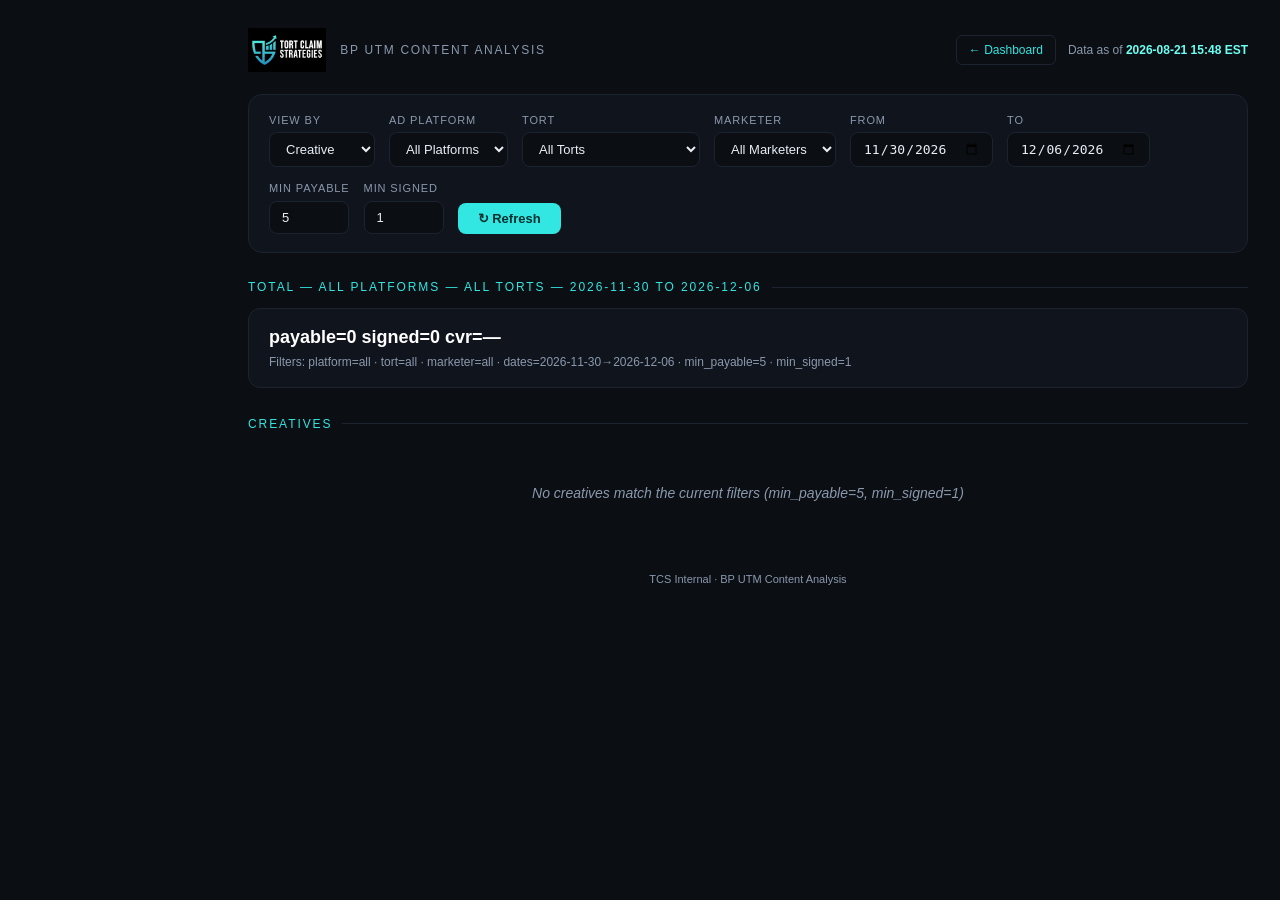
==== commit 81f336e6: "BP UTM: add Campaign view toggle (creative vs campaign rollup)" ====
--- a/bp-utm.html
+++ b/bp-utm.html
@@ -105,6 +105,7 @@
 let dateTo = "";
 let minPayable = 5;
 let minSigned = 1;
+let viewBy = "creative"; // "creative" | "campaign"
 
 function esc(s) {
   return String(s).replace(/[&<>"']/g, (c) => ({
@@ -193,6 +194,13 @@
     <div class="bp-utm-controls">
       <div class="bp-utm-controls-row">
         <div>
+          <label>View By</label>
+          <select id="filter-viewby" onchange="viewBy=this.value; renderAnalysis()">
+            <option value="creative" ${viewBy === "creative" ? "selected" : ""}>Creative</option>
+            <option value="campaign" ${viewBy === "campaign" ? "selected" : ""}>Campaign</option>
+          </select>
+        </div>
+        <div>
           <label>Ad Platform</label>
           <select id="filter-platform" onchange="currentPlatform=this.value; renderAnalysis()">${platformOptions}</select>
         </div>
@@ -231,8 +239,8 @@
 }
 
 function renderAnalysis() {
-  // Collect all leads matching filters, then aggregate by creative
-  let creativeMap = {};  // key: platform|marketer|label|tort -> {payable, signed}
+  // Collect all leads matching filters, then aggregate by creative or campaign (viewBy)
+  let creativeMap = {};  // key: platform|marketer|grainValue|tort -> {payable, signed}
   let totalPayable = 0;
   let totalSigned = 0;
   
@@ -252,13 +260,14 @@
       if (dateFrom && lead.date < dateFrom) continue;
       if (dateTo && lead.date > dateTo) continue;
       
-      // Aggregate by creative
-      const key = `${lead.platform}|${lead.marketer}|${lead.label}|${tort.tort_name}`;
+      // Aggregate by creative (label) or campaign, per viewBy toggle
+      const grainValue = viewBy === "campaign" ? (lead.campaign || "(blank)") : lead.label;
+      const key = `${lead.platform}|${lead.marketer}|${grainValue}|${tort.tort_name}`;
       if (!creativeMap[key]) {
         creativeMap[key] = {
           platform: lead.platform,
           marketer: lead.marketer,
-          label: lead.label,
+          label: grainValue,
           tort_name: tort.tort_name,
           target_cvr: target,
           payable: 0,
@@ -303,12 +312,14 @@
     </div>
   </div>`;
   
-  // CREATIVES
+  // CREATIVES / CAMPAIGNS
+  const grainLabel = viewBy === "campaign" ? "Campaigns" : "Creatives";
+  const grainColHeader = viewBy === "campaign" ? "Campaign" : "Creative";
   if (allCreatives.length) {
     html += `<div class="bp-utm-section">
-      <div class="bp-utm-section-title">Creatives (${allCreatives.length} matching filters)</div>
+      <div class="bp-utm-section-title">${grainLabel} (${allCreatives.length} matching filters)</div>
       <div class="bp-utm-table-wrap"><div class="scroll"><table class="bp-utm-table">
-        <thead><tr><th>Creative</th><th>Tort</th><th class="num">Payable</th><th class="num">Signed</th><th class="num">CVR</th></tr></thead>
+        <thead><tr><th>${grainColHeader}</th><th>Tort</th><th class="num">Payable</th><th class="num">Signed</th><th class="num">CVR</th></tr></thead>
         <tbody>${allCreatives.map(c => `
           <tr>
             <td class="label">${platformTag(c.platform)}${marketerTag(c.marketer)} ${esc(c.label)}</td>
@@ -322,8 +333,8 @@
     </div>`;
   } else {
     html += `<div class="bp-utm-section">
-      <div class="bp-utm-section-title">Creatives</div>
-      <div class="empty-utm">No creatives match the current filters (min_payable=${minPayable}, min_signed=${minSigned})</div>
+      <div class="bp-utm-section-title">${grainLabel}</div>
+      <div class="empty-utm">No ${grainLabel.toLowerCase()} match the current filters (min_payable=${minPayable}, min_signed=${minSigned})</div>
     </div>`;
   }
   
